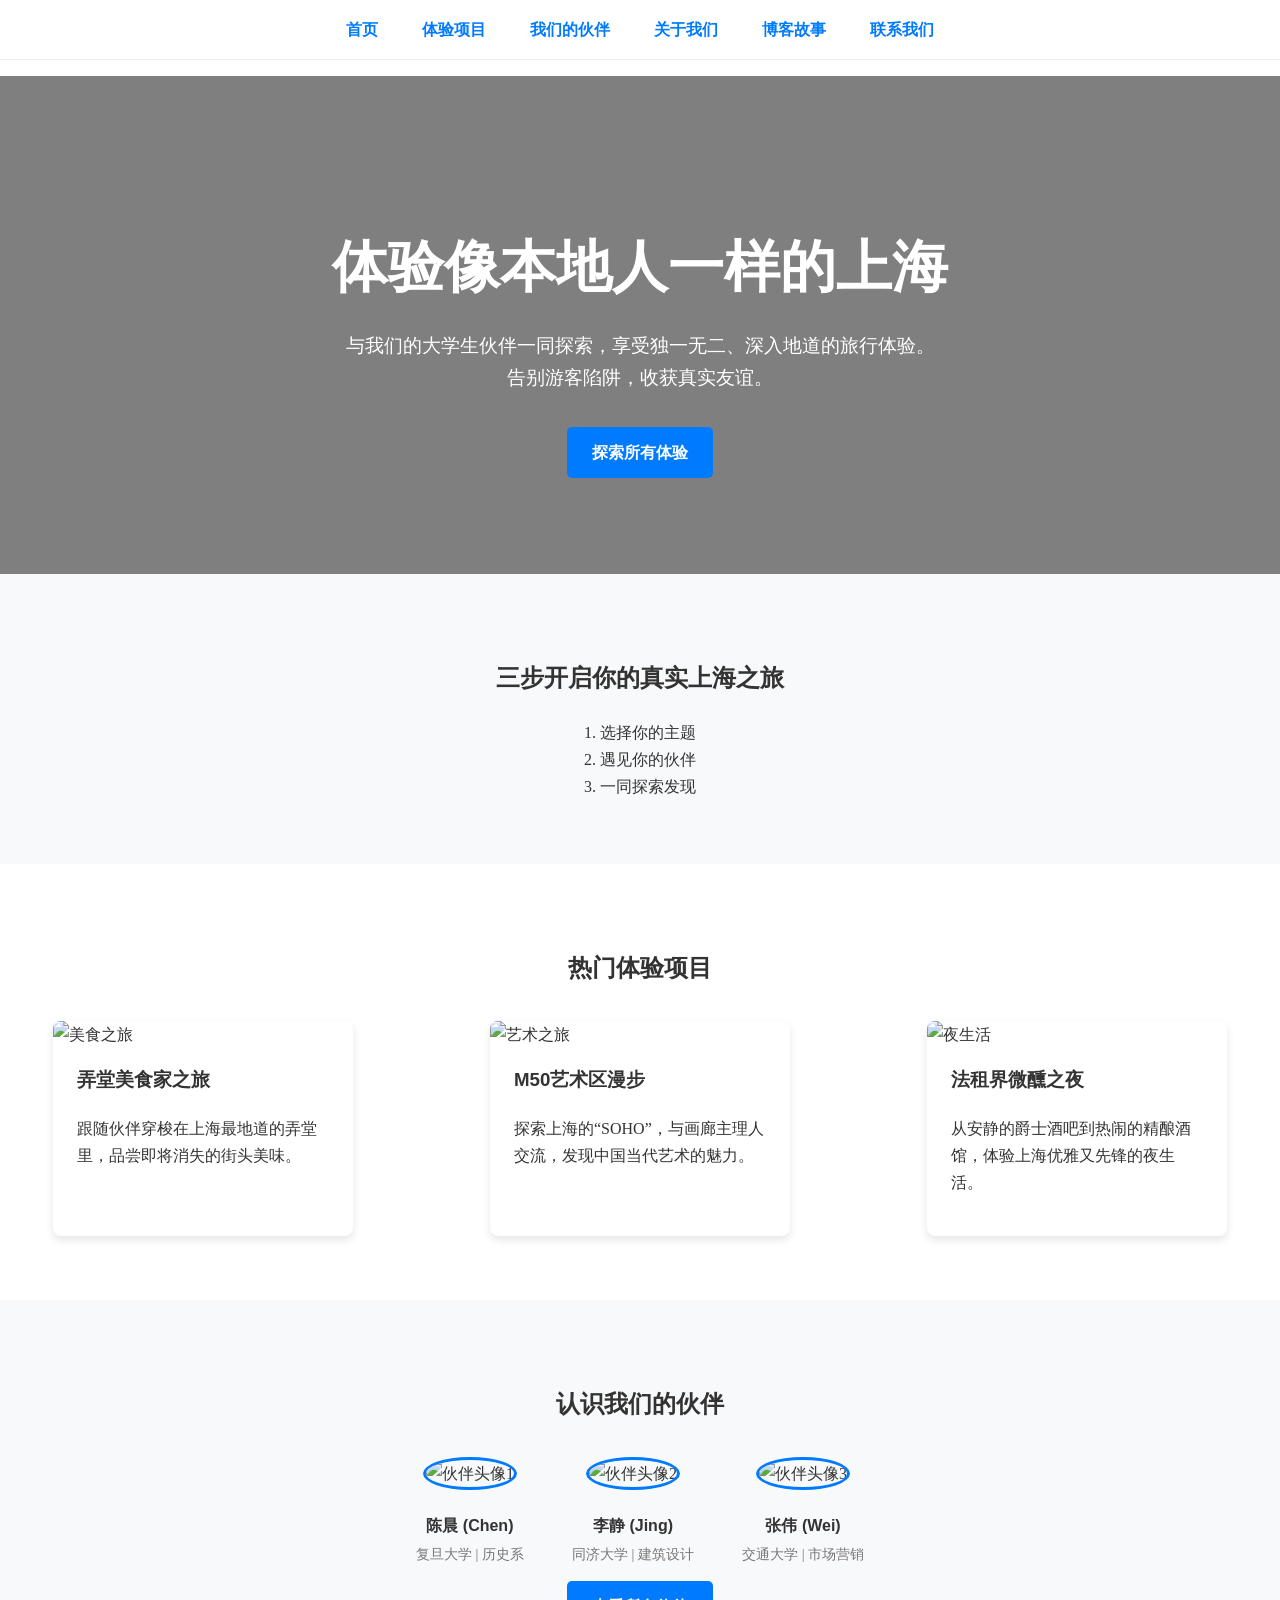
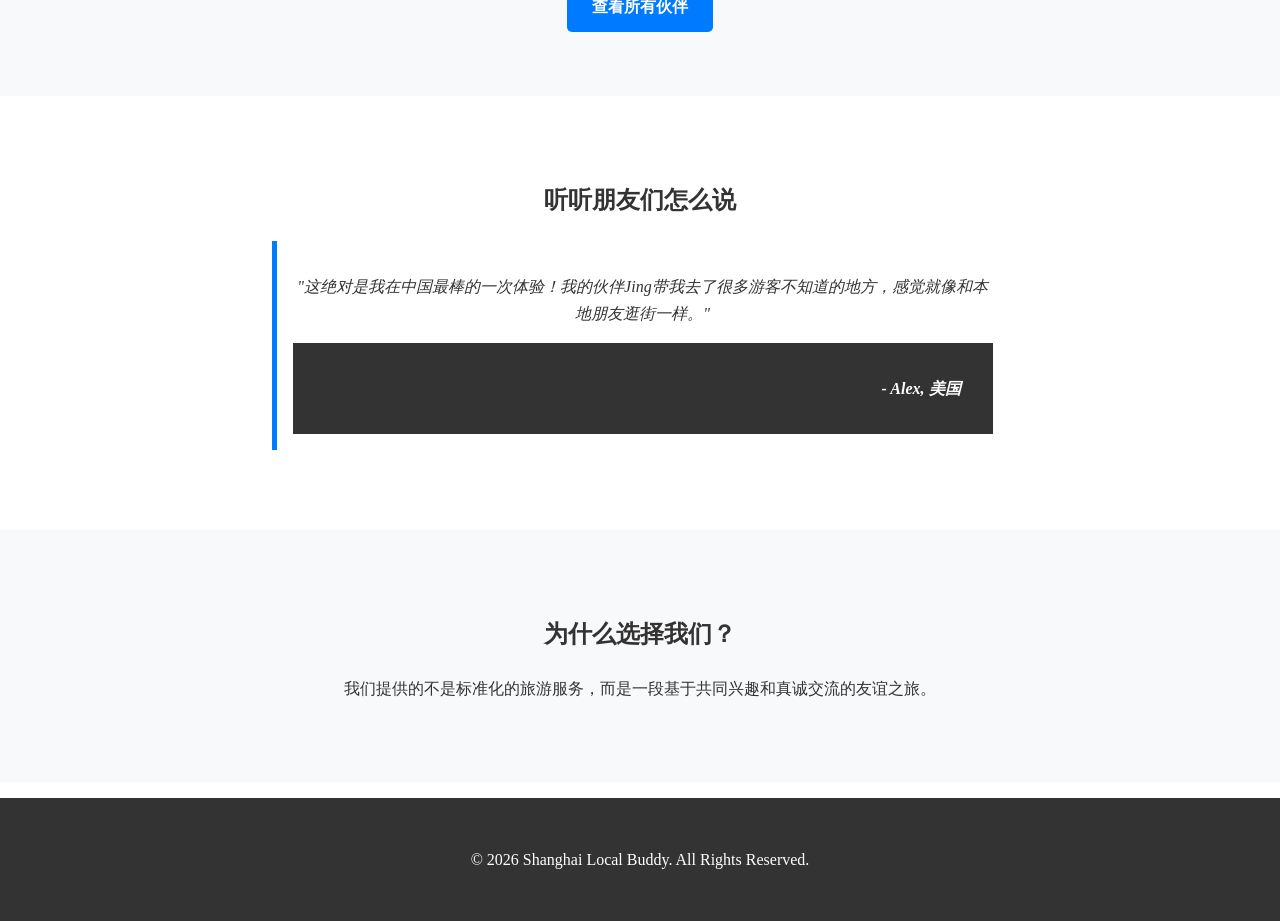
==== index.html @ db93662f "Initial commit of Shanghai Local Buddy website" ====
<!DOCTYPE html>
<html lang="zh-CN">
<head>
    <meta charset="UTF-8">
    <meta name="viewport" content="width=device-width, initial-scale=1.0">
    <title>Shanghai Local Buddy - 体验真实的上海</title>
    <link rel="stylesheet" href="css/style.css">
</head>
<body>
    <header>
        <nav>
            <!-- 导航栏 -->
            <a href="/">首页</a>
            <a href="/experiences.html">体验项目</a>
            <a href="/buddies.html">我们的伙伴</a>
            <a href="/about.html">关于我们</a>
            <a href="/blog.html">博客故事</a>
            <a href="/contact.html">联系我们</a>
        </nav>
    </header>

    <main>
        <!-- 1. Hero Section -->
        <section id="hero">
            <h1>体验像本地人一样的上海</h1>
            <p>与我们的大学生伙伴一同探索，享受独一无二、深入地道的旅行体验。告别游客陷阱，收获真实友谊。</p>
            <a href="/experiences.html" class="cta-button">探索所有体验</a>
            <!-- Placeholder for video/image background -->
        </section>

        <!-- 2. How It Works -->
        <section id="how-it-works">
            <h2>三步开启你的真实上海之旅</h2>
            <!-- Placeholder for 3-step graphic -->
            <div>1. 选择你的主题</div>
            <div>2. 遇见你的伙伴</div>
            <div>3. 一同探索发现</div>
        </section>

        <!-- 3. Featured Experiences -->
        <section id="featured-experiences">
            <h2>热门体验项目</h2>
            <div class="experiences-container">
                <div class="card">
                    <img src="images/foodie-tour.jpg" alt="美食之旅">
                    <h3>弄堂美食家之旅</h3>
                    <p>跟随伙伴穿梭在上海最地道的弄堂里，品尝即将消失的街头美味。</p>
                </div>
                <div class="card">
                    <img src="images/art-gallery.jpg" alt="艺术之旅">
                    <h3>M50艺术区漫步</h3>
                    <p>探索上海的“SOHO”，与画廊主理人交流，发现中国当代艺术的魅力。</p>
                </div>
                <div class="card">
                    <img src="images/nightlife.jpg" alt="夜生活">
                    <h3>法租界微醺之夜</h3>
                    <p>从安静的爵士酒吧到热闹的精酿酒馆，体验上海优雅又先锋的夜生活。</p>
                </div>
            </div>
        </section>

        <!-- 4. Meet Our Buddies -->
        <section id="meet-buddies">
            <h2>认识我们的伙伴</h2>
            <div class="buddies-container">
                <div class="buddy-profile">
                    <img src="images/buddy1.jpg" alt="伙伴头像1">
                    <h4>陈晨 (Chen)</h4>
                    <p>复旦大学 | 历史系</p>
                </div>
                <div class="buddy-profile">
                    <img src="images/buddy2.jpg" alt="伙伴头像2">
                    <h4>李静 (Jing)</h4>
                    <p>同济大学 | 建筑设计</p>
                </div>
                <div class="buddy-profile">
                    <img src="images/buddy3.jpg" alt="伙伴头像3">
                    <h4>张伟 (Wei)</h4>
                    <p>交通大学 | 市场营销</p>
                </div>
            </div>
            <a href="/buddies.html" class="cta-button">查看所有伙伴</a>
        </section>

        <!-- 5. Testimonials -->
        <section id="testimonials">
            <h2>听听朋友们怎么说</h2>
            <div class="testimonial">
                <blockquote>
                    <p>"这绝对是我在中国最棒的一次体验！我的伙伴Jing带我去了很多游客不知道的地方，感觉就像和本地朋友逛街一样。"</p>
                    <footer>- Alex, 美国</footer>
                </blockquote>
            </div>
        </section>

        <!-- 6. Why Us? -->
        <section id="why-us">
            <h2>为什么选择我们？</h2>
            <p>我们提供的不是标准化的旅游服务，而是一段基于共同兴趣和真诚交流的友谊之旅。</p>
        </section>

    </main>

    <footer>
        <p>&copy; 2026 Shanghai Local Buddy. All Rights Reserved.</p>
    </footer>

    <script src="js/main.js"></script>
</body>
</html>
---- css/style.css ----
/* Shanghai Local Buddy - Main Stylesheet */

:root {
    --primary-color: #007bff;
    --secondary-color: #f8f9fa;
    --text-color: #333;
    --heading-font: 'Helvetica Neue', sans-serif;
    --body-font: 'Georgia', serif;
}

body {
    font-family: var(--body-font);
    line-height: 1.7;
    margin: 0;
    padding: 0;
    color: var(--text-color);
    background-color: #fff;
}

.container {
    width: 90%;
    max-width: 1100px;
    margin: 0 auto;
}

h1, h2, h3, h4 {
    font-family: var(--heading-font);
}

header {
    background: #fff;
    padding: 1rem 0;
    border-bottom: 1px solid #eee;
    text-align: center;
    position: sticky;
    top: 0;
    z-index: 1000;
}

nav a {
    margin: 0 20px;
    text-decoration: none;
    color: var(--primary-color);
    font-weight: bold;
    transition: color 0.3s ease;
}

nav a:hover {
    color: #0056b3;
}

main {
    padding: 1rem 0;
}

section {
    padding: 4rem 0;
    text-align: center;
}

section:nth-child(even) {
    background-color: var(--secondary-color);
}

#hero {
    background: linear-gradient(rgba(0, 0, 0, 0.5), rgba(0, 0, 0, 0.5)), url('../images/shanghai-hero.jpg'); /* Placeholder */
    background-size: cover;
    background-position: center;
    color: #fff;
    padding: 6rem 1rem;
    border-radius: 0;
}

#hero h1 {
    font-size: 3.5rem;
    margin-bottom: 1rem;
}

#hero p {
    font-size: 1.2rem;
    max-width: 600px;
    margin: 0 auto 2rem auto;
}

.cta-button {
    display: inline-block;
    background: var(--primary-color);
    color: #fff;
    padding: 12px 25px;
    border-radius: 5px;
    text-decoration: none;
    font-weight: bold;
    transition: background-color 0.3s ease;
}

.cta-button:hover {
    background: #0056b3;
}

/* Card Layout */
.experiences-container {
    display: flex;
    justify-content: space-around;
    gap: 2rem;
    margin-top: 2rem;
    flex-wrap: wrap;
}

.card {
    background: #fff;
    border-radius: 8px;
    box-shadow: 0 4px 8px rgba(0,0,0,0.1);
    overflow: hidden;
    width: 300px;
    text-align: left;
    transition: transform 0.3s ease, box-shadow 0.3s ease;
}

.card:hover {
    transform: translateY(-5px);
    box-shadow: 0 6px 12px rgba(0,0,0,0.15);
}

.card img {
    width: 100%;
    height: 200px;
    object-fit: cover;
}

.card h3, .card p {
    padding: 0 1.5rem;
}

.card h3 {
    margin-top: 1rem;
}
.card p {
    padding-bottom: 1.5rem;
}

/* Buddy Profiles */
.buddies-container {
    display: flex;
    justify-content: center;
    gap: 3rem;
    margin-top: 2rem;
    flex-wrap: wrap;
}

.buddy-profile img {
    width: 120px;
    height: 120px;
    border-radius: 50%;
    object-fit: cover;
    border: 3px solid var(--primary-color);
}

.buddy-profile h4 {
    margin-bottom: 0.2rem;
}

.buddy-profile p {
    margin-top: 0;
    font-size: 0.9rem;
    color: #777;
}

/* Testimonial */
.testimonial blockquote {
    max-width: 700px;
    margin: 1rem auto;
    padding: 1rem;
    border-left: 5px solid var(--primary-color);
    background-color: #fff;
    font-style: italic;
}
.testimonial footer {
    text-align: right;
    font-weight: bold;
}

footer {
    text-align: center;
    padding: 2rem;
    background: #333;
    color: #fff;
}
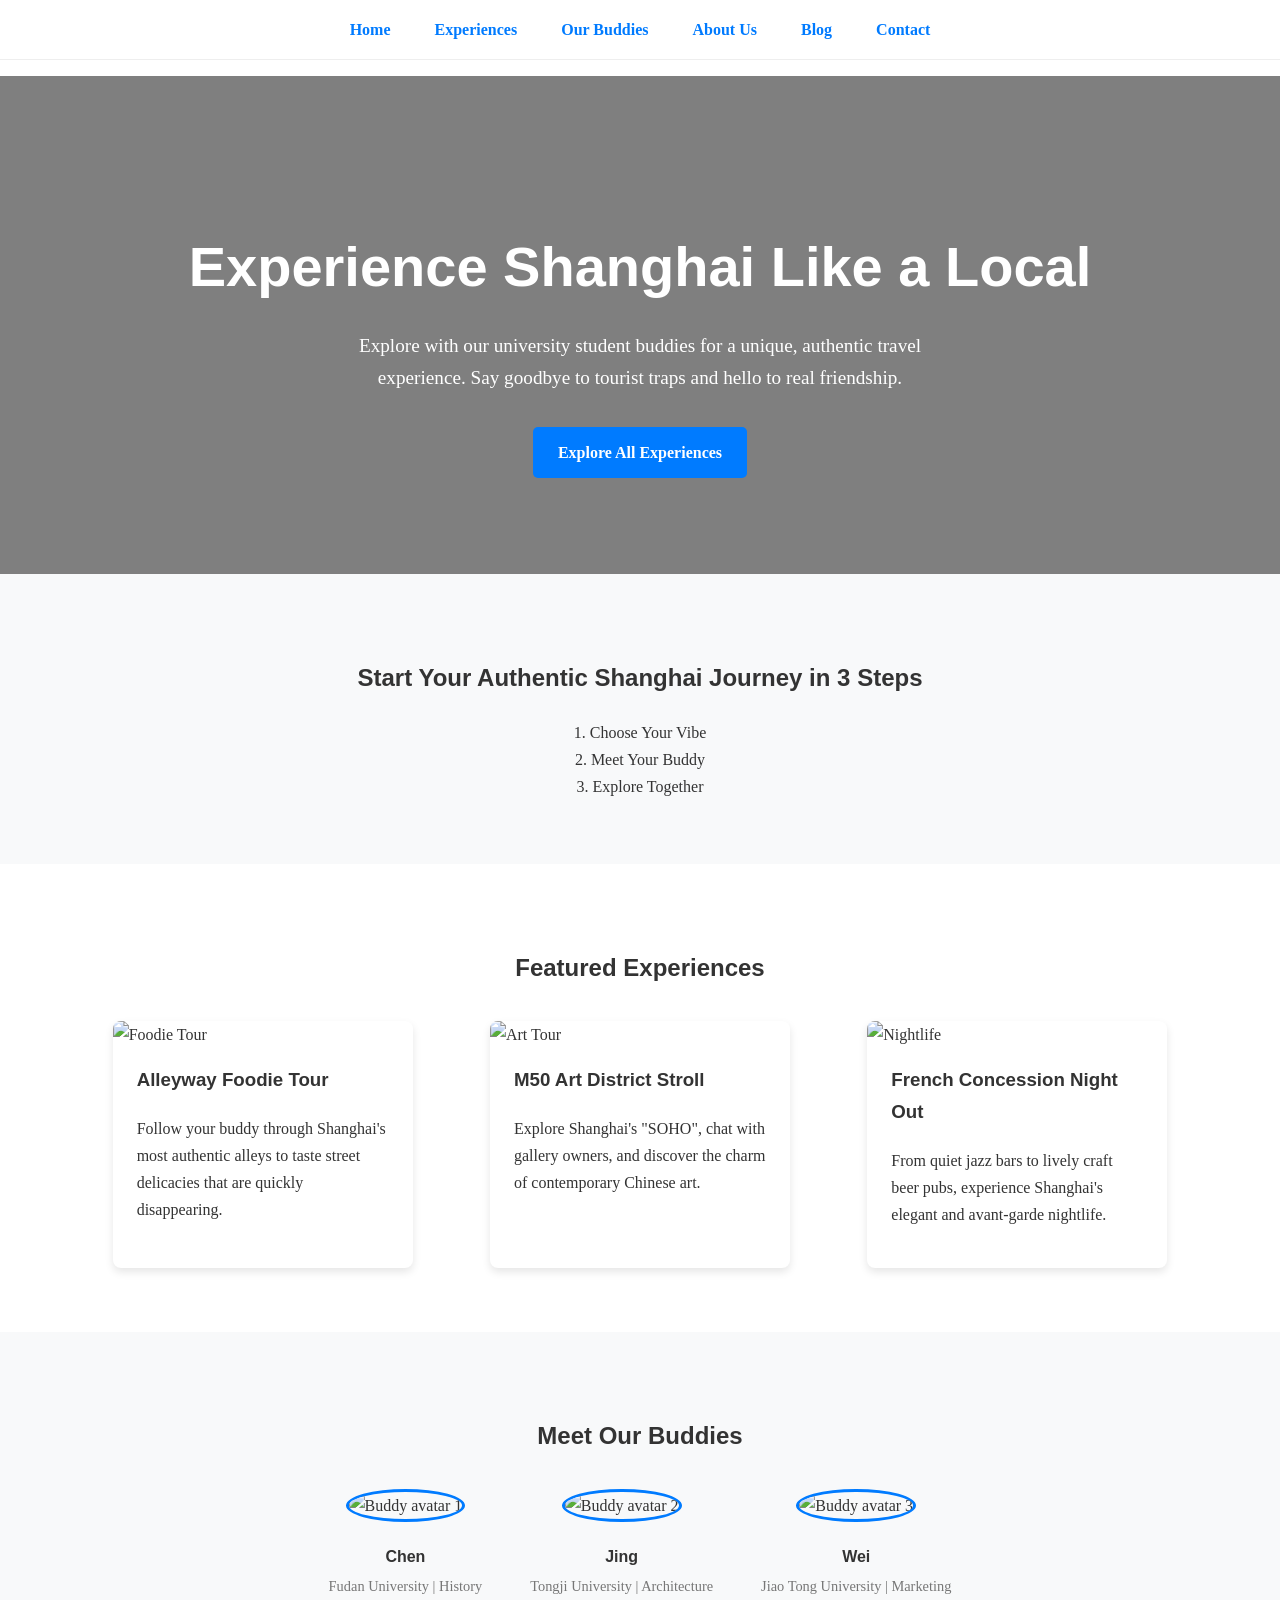
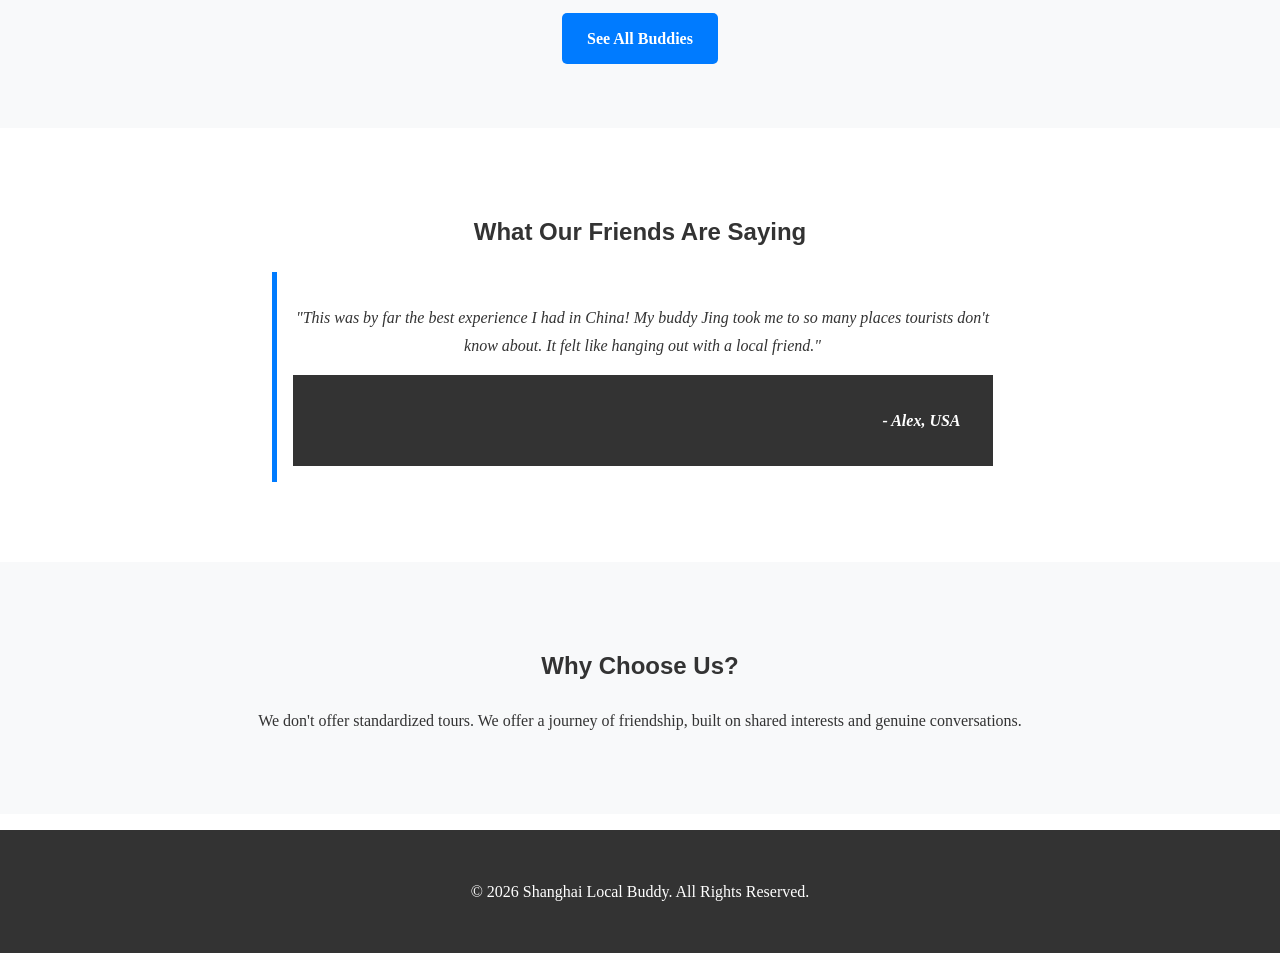
==== commit ce720f85: "Translate site to English and generate images with Nano Banana Pro" ====
--- a/index.html
+++ b/index.html
@@ -1,102 +1,114 @@
 <!DOCTYPE html>
-<html lang="zh-CN">
+<html lang="en">
 <head>
     <meta charset="UTF-8">
     <meta name="viewport" content="width=device-width, initial-scale=1.0">
-    <title>Shanghai Local Buddy - 体验真实的上海</title>
+    <title>Shanghai Local Buddy - Experience the Real Shanghai</title>
     <link rel="stylesheet" href="css/style.css">
 </head>
 <body>
     <header>
-        <nav>
-            <!-- 导航栏 -->
-            <a href="/">首页</a>
-            <a href="/experiences.html">体验项目</a>
-            <a href="/buddies.html">我们的伙伴</a>
-            <a href="/about.html">关于我们</a>
-            <a href="/blog.html">博客故事</a>
-            <a href="/contact.html">联系我们</a>
+        <nav class="container">
+            <!-- Navbar -->
+            <a href="index.html">Home</a>
+            <a href="experiences.html">Experiences</a>
+            <a href="buddies.html">Our Buddies</a>
+            <a href="about.html">About Us</a>
+            <a href="blog.html">Blog</a>
+            <a href="contact.html">Contact</a>
         </nav>
     </header>
 
     <main>
         <!-- 1. Hero Section -->
         <section id="hero">
-            <h1>体验像本地人一样的上海</h1>
-            <p>与我们的大学生伙伴一同探索，享受独一无二、深入地道的旅行体验。告别游客陷阱，收获真实友谊。</p>
-            <a href="/experiences.html" class="cta-button">探索所有体验</a>
+            <h1>Experience Shanghai Like a Local</h1>
+            <p>Explore with our university student buddies for a unique, authentic travel experience. Say goodbye to tourist traps and hello to real friendship.</p>
+            <a href="experiences.html" class="cta-button">Explore All Experiences</a>
             <!-- Placeholder for video/image background -->
         </section>
 
         <!-- 2. How It Works -->
         <section id="how-it-works">
-            <h2>三步开启你的真实上海之旅</h2>
-            <!-- Placeholder for 3-step graphic -->
-            <div>1. 选择你的主题</div>
-            <div>2. 遇见你的伙伴</div>
-            <div>3. 一同探索发现</div>
+            <div class="container">
+                <h2>Start Your Authentic Shanghai Journey in 3 Steps</h2>
+                <!-- Placeholder for 3-step graphic -->
+                <div class="steps-container">
+                    <div class="step">1. Choose Your Vibe</div>
+                    <div class="step">2. Meet Your Buddy</div>
+                    <div class="step">3. Explore Together</div>
+                </div>
+            </div>
         </section>
 
         <!-- 3. Featured Experiences -->
         <section id="featured-experiences">
-            <h2>热门体验项目</h2>
-            <div class="experiences-container">
-                <div class="card">
-                    <img src="images/foodie-tour.jpg" alt="美食之旅">
-                    <h3>弄堂美食家之旅</h3>
-                    <p>跟随伙伴穿梭在上海最地道的弄堂里，品尝即将消失的街头美味。</p>
-                </div>
-                <div class="card">
-                    <img src="images/art-gallery.jpg" alt="艺术之旅">
-                    <h3>M50艺术区漫步</h3>
-                    <p>探索上海的“SOHO”，与画廊主理人交流，发现中国当代艺术的魅力。</p>
-                </div>
-                <div class="card">
-                    <img src="images/nightlife.jpg" alt="夜生活">
-                    <h3>法租界微醺之夜</h3>
-                    <p>从安静的爵士酒吧到热闹的精酿酒馆，体验上海优雅又先锋的夜生活。</p>
+            <div class="container">
+                <h2>Featured Experiences</h2>
+                <div class="experiences-container">
+                    <div class="card">
+                        <img src="images/foodie-tour.jpg" alt="Foodie Tour">
+                        <h3>Alleyway Foodie Tour</h3>
+                        <p>Follow your buddy through Shanghai's most authentic alleys to taste street delicacies that are quickly disappearing.</p>
+                    </div>
+                    <div class="card">
+                        <img src="images/art-gallery.jpg" alt="Art Tour">
+                        <h3>M50 Art District Stroll</h3>
+                        <p>Explore Shanghai's "SOHO", chat with gallery owners, and discover the charm of contemporary Chinese art.</p>
+                    </div>
+                    <div class="card">
+                        <img src="images/nightlife.jpg" alt="Nightlife">
+                        <h3>French Concession Night Out</h3>
+                        <p>From quiet jazz bars to lively craft beer pubs, experience Shanghai's elegant and avant-garde nightlife.</p>
+                    </div>
                 </div>
             </div>
         </section>
 
         <!-- 4. Meet Our Buddies -->
         <section id="meet-buddies">
-            <h2>认识我们的伙伴</h2>
-            <div class="buddies-container">
-                <div class="buddy-profile">
-                    <img src="images/buddy1.jpg" alt="伙伴头像1">
-                    <h4>陈晨 (Chen)</h4>
-                    <p>复旦大学 | 历史系</p>
+            <div class="container">
+                <h2>Meet Our Buddies</h2>
+                <div class="buddies-container">
+                    <div class="buddy-profile">
+                        <img src="images/buddy1.jpg" alt="Buddy avatar 1">
+                        <h4>Chen</h4>
+                        <p>Fudan University | History</p>
+                    </div>
+                    <div class="buddy-profile">
+                        <img src="images/buddy2.jpg" alt="Buddy avatar 2">
+                        <h4>Jing</h4>
+                        <p>Tongji University | Architecture</p>
+                    </div>
+                    <div class="buddy-profile">
+                        <img src="images/buddy3.jpg" alt="Buddy avatar 3">
+                        <h4>Wei</h4>
+                        <p>Jiao Tong University | Marketing</p>
+                    </div>
                 </div>
-                <div class="buddy-profile">
-                    <img src="images/buddy2.jpg" alt="伙伴头像2">
-                    <h4>李静 (Jing)</h4>
-                    <p>同济大学 | 建筑设计</p>
-                </div>
-                <div class="buddy-profile">
-                    <img src="images/buddy3.jpg" alt="伙伴头像3">
-                    <h4>张伟 (Wei)</h4>
-                    <p>交通大学 | 市场营销</p>
-                </div>
+                <a href="buddies.html" class="cta-button">See All Buddies</a>
             </div>
-            <a href="/buddies.html" class="cta-button">查看所有伙伴</a>
         </section>
 
         <!-- 5. Testimonials -->
         <section id="testimonials">
-            <h2>听听朋友们怎么说</h2>
-            <div class="testimonial">
-                <blockquote>
-                    <p>"这绝对是我在中国最棒的一次体验！我的伙伴Jing带我去了很多游客不知道的地方，感觉就像和本地朋友逛街一样。"</p>
-                    <footer>- Alex, 美国</footer>
-                </blockquote>
+            <div class="container">
+                <h2>What Our Friends Are Saying</h2>
+                <div class="testimonial">
+                    <blockquote>
+                        <p>"This was by far the best experience I had in China! My buddy Jing took me to so many places tourists don't know about. It felt like hanging out with a local friend."</p>
+                        <footer>- Alex, USA</footer>
+                    </blockquote>
+                </div>
             </div>
         </section>
 
         <!-- 6. Why Us? -->
         <section id="why-us">
-            <h2>为什么选择我们？</h2>
-            <p>我们提供的不是标准化的旅游服务，而是一段基于共同兴趣和真诚交流的友谊之旅。</p>
+            <div class="container">
+                <h2>Why Choose Us?</h2>
+                <p>We don't offer standardized tours. We offer a journey of friendship, built on shared interests and genuine conversations.</p>
+            </div>
         </section>
 
     </main>
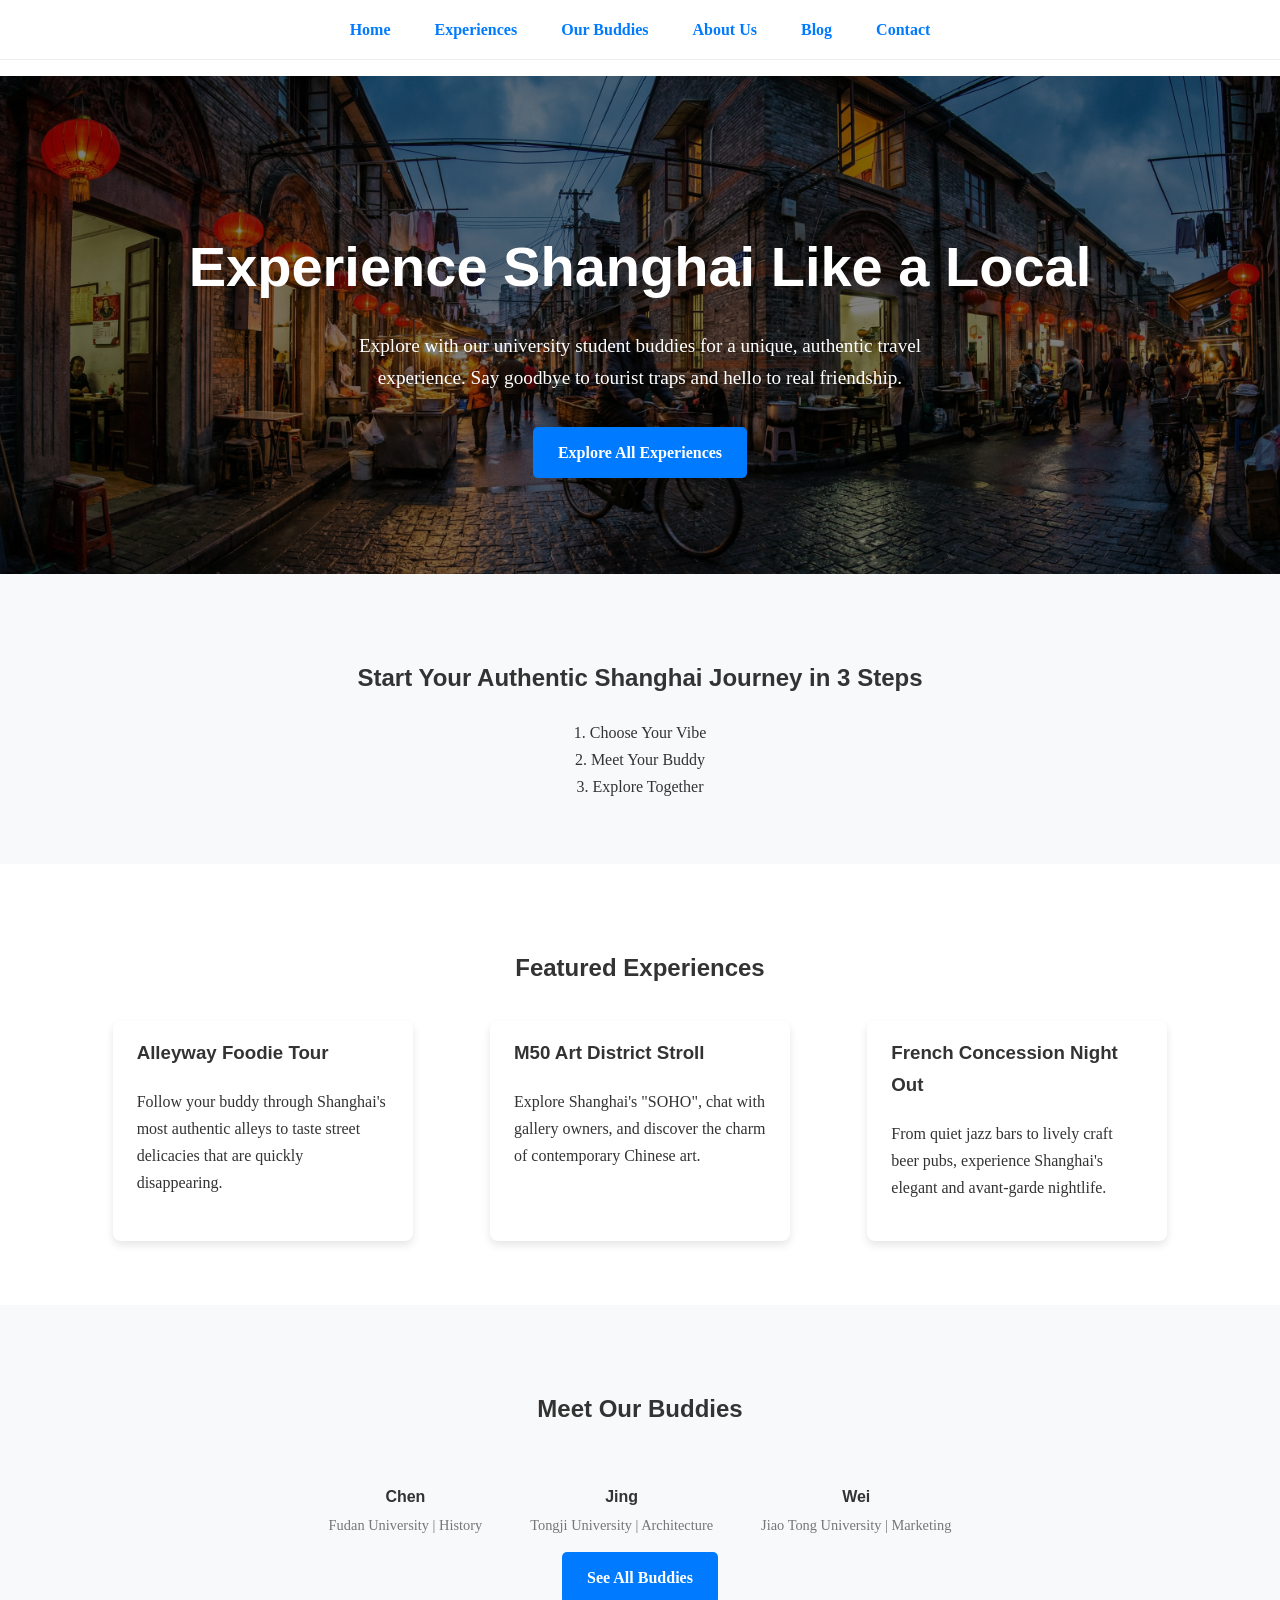
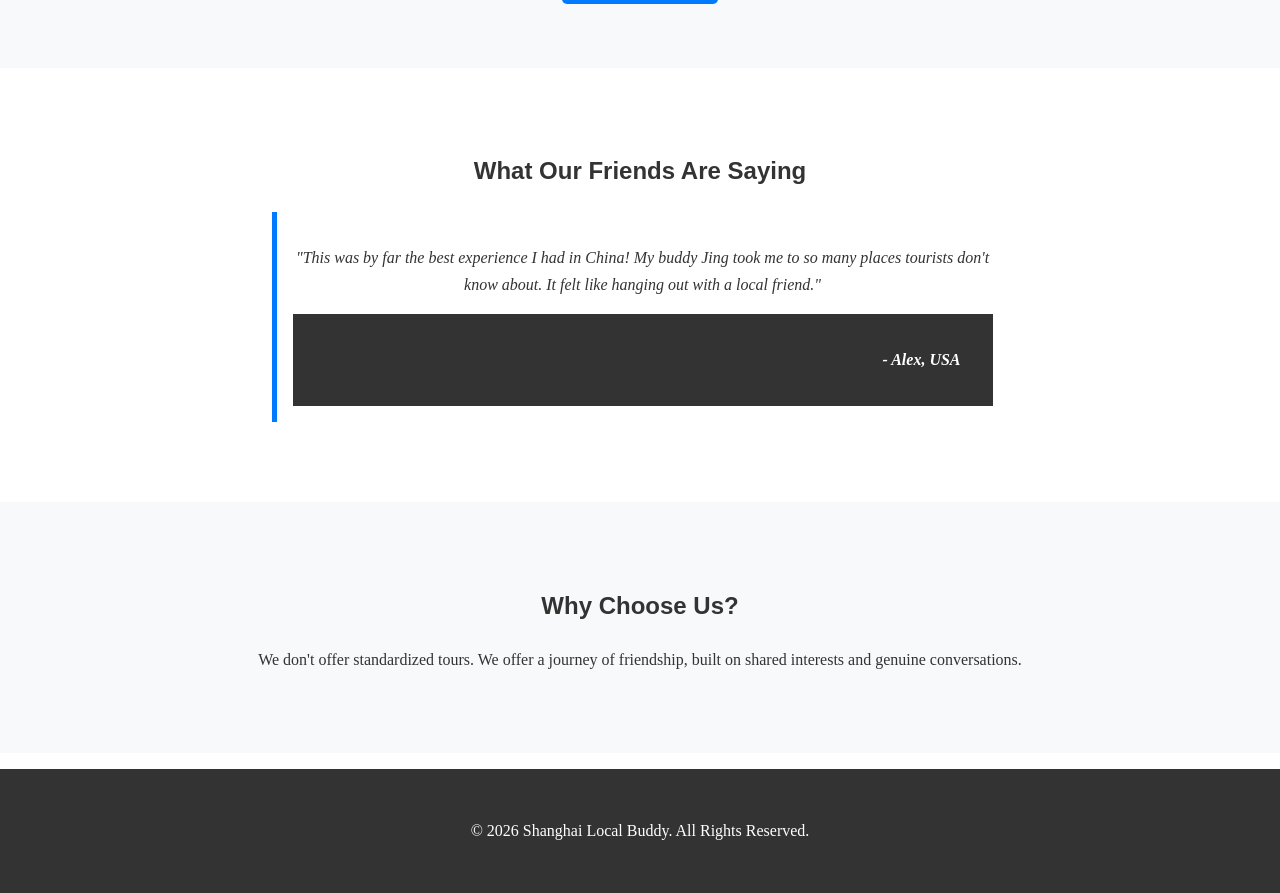
==== commit dc0e1375: "Add final generated images" ====
--- a/index.html
+++ b/index.html
@@ -47,17 +47,17 @@
                 <h2>Featured Experiences</h2>
                 <div class="experiences-container">
                     <div class="card">
-                        <img src="images/foodie-tour.jpg" alt="Foodie Tour">
+                        
                         <h3>Alleyway Foodie Tour</h3>
                         <p>Follow your buddy through Shanghai's most authentic alleys to taste street delicacies that are quickly disappearing.</p>
                     </div>
                     <div class="card">
-                        <img src="images/art-gallery.jpg" alt="Art Tour">
+                        
                         <h3>M50 Art District Stroll</h3>
                         <p>Explore Shanghai's "SOHO", chat with gallery owners, and discover the charm of contemporary Chinese art.</p>
                     </div>
                     <div class="card">
-                        <img src="images/nightlife.jpg" alt="Nightlife">
+                        
                         <h3>French Concession Night Out</h3>
                         <p>From quiet jazz bars to lively craft beer pubs, experience Shanghai's elegant and avant-garde nightlife.</p>
                     </div>
@@ -71,17 +71,17 @@
                 <h2>Meet Our Buddies</h2>
                 <div class="buddies-container">
                     <div class="buddy-profile">
-                        <img src="images/buddy1.jpg" alt="Buddy avatar 1">
+                        
                         <h4>Chen</h4>
                         <p>Fudan University | History</p>
                     </div>
                     <div class="buddy-profile">
-                        <img src="images/buddy2.jpg" alt="Buddy avatar 2">
+                        
                         <h4>Jing</h4>
                         <p>Tongji University | Architecture</p>
                     </div>
                     <div class="buddy-profile">
-                        <img src="images/buddy3.jpg" alt="Buddy avatar 3">
+                        
                         <h4>Wei</h4>
                         <p>Jiao Tong University | Marketing</p>
                     </div>
